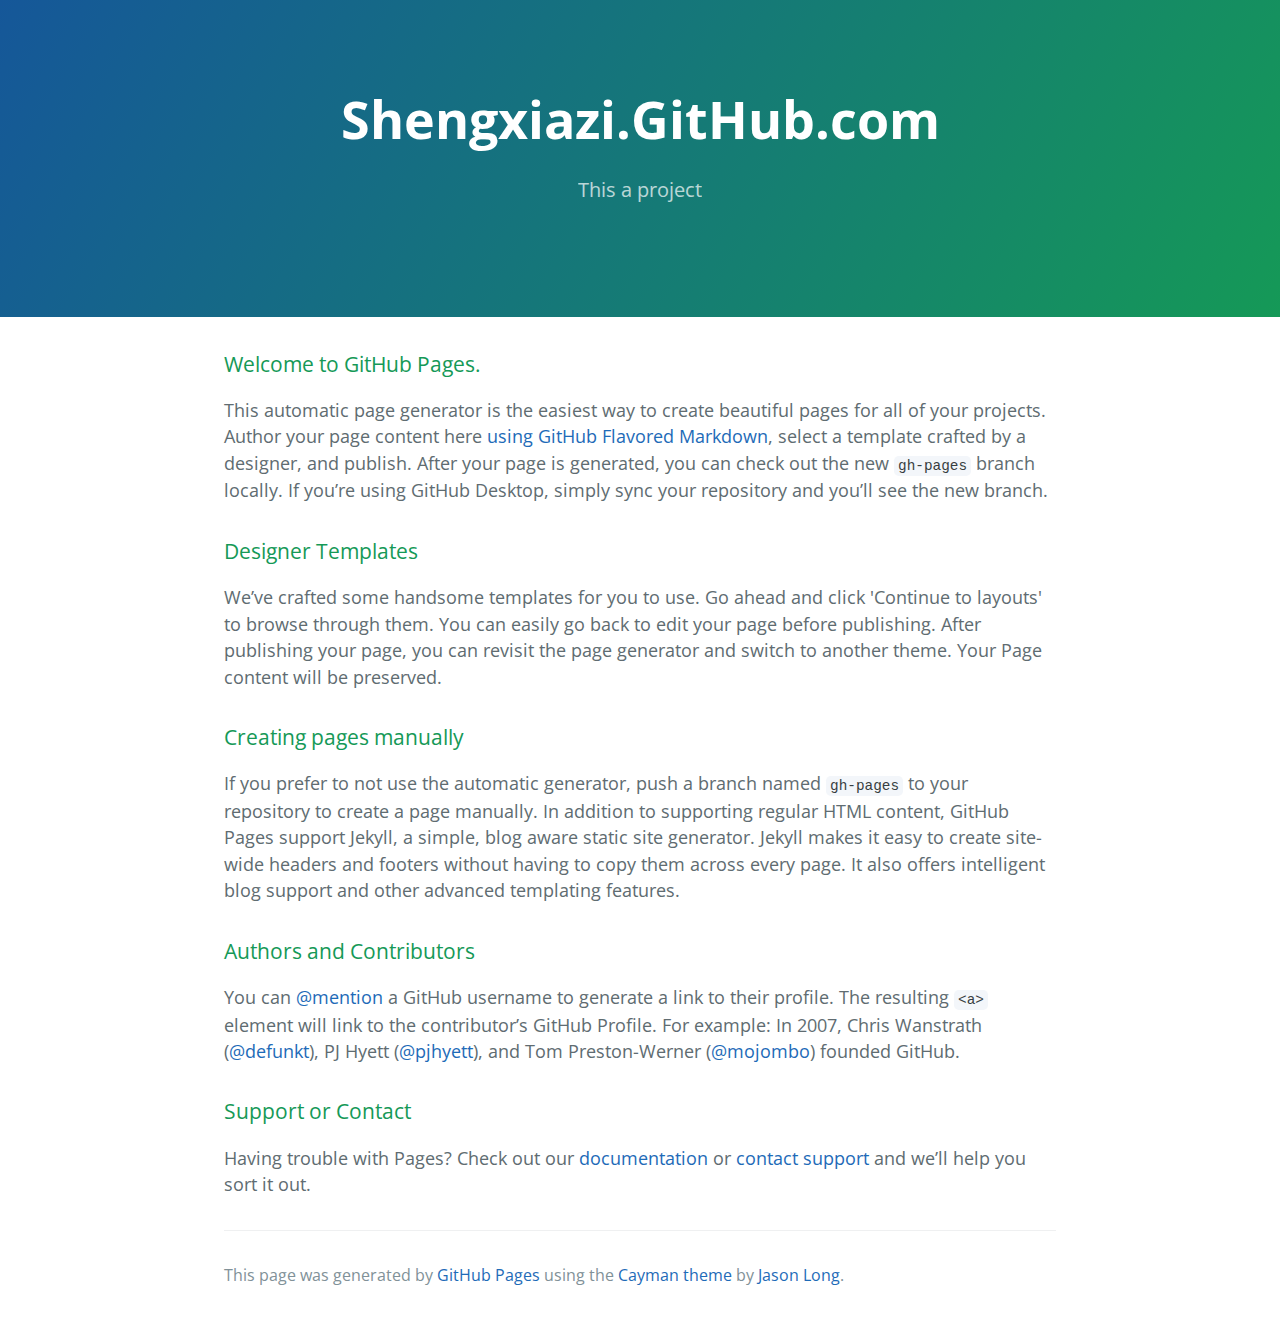
==== index.html @ 89d5bc94 "Replace master branch with page content via GitHub" ====
<!DOCTYPE html>
<html lang="en-us">
  <head>
    <meta charset="UTF-8">
    <title>Shengxiazi.GitHub.com by shengxiazi</title>
    <meta name="viewport" content="width=device-width, initial-scale=1">
    <link rel="stylesheet" type="text/css" href="stylesheets/normalize.css" media="screen">
    <link href='https://fonts.googleapis.com/css?family=Open+Sans:400,700' rel='stylesheet' type='text/css'>
    <link rel="stylesheet" type="text/css" href="stylesheets/stylesheet.css" media="screen">
    <link rel="stylesheet" type="text/css" href="stylesheets/github-light.css" media="screen">
  </head>
  <body>
    <section class="page-header">
      <h1 class="project-name">Shengxiazi.GitHub.com</h1>
      <h2 class="project-tagline">This a project</h2>
    </section>

    <section class="main-content">
      <h3>
<a id="welcome-to-github-pages" class="anchor" href="#welcome-to-github-pages" aria-hidden="true"><span aria-hidden="true" class="octicon octicon-link"></span></a>Welcome to GitHub Pages.</h3>

<p>This automatic page generator is the easiest way to create beautiful pages for all of your projects. Author your page content here <a href="https://guides.github.com/features/mastering-markdown/">using GitHub Flavored Markdown</a>, select a template crafted by a designer, and publish. After your page is generated, you can check out the new <code>gh-pages</code> branch locally. If you’re using GitHub Desktop, simply sync your repository and you’ll see the new branch.</p>

<h3>
<a id="designer-templates" class="anchor" href="#designer-templates" aria-hidden="true"><span aria-hidden="true" class="octicon octicon-link"></span></a>Designer Templates</h3>

<p>We’ve crafted some handsome templates for you to use. Go ahead and click 'Continue to layouts' to browse through them. You can easily go back to edit your page before publishing. After publishing your page, you can revisit the page generator and switch to another theme. Your Page content will be preserved.</p>

<h3>
<a id="creating-pages-manually" class="anchor" href="#creating-pages-manually" aria-hidden="true"><span aria-hidden="true" class="octicon octicon-link"></span></a>Creating pages manually</h3>

<p>If you prefer to not use the automatic generator, push a branch named <code>gh-pages</code> to your repository to create a page manually. In addition to supporting regular HTML content, GitHub Pages support Jekyll, a simple, blog aware static site generator. Jekyll makes it easy to create site-wide headers and footers without having to copy them across every page. It also offers intelligent blog support and other advanced templating features.</p>

<h3>
<a id="authors-and-contributors" class="anchor" href="#authors-and-contributors" aria-hidden="true"><span aria-hidden="true" class="octicon octicon-link"></span></a>Authors and Contributors</h3>

<p>You can <a href="https://help.github.com/articles/basic-writing-and-formatting-syntax/#mentioning-users-and-teams" class="user-mention">@mention</a> a GitHub username to generate a link to their profile. The resulting <code>&lt;a&gt;</code> element will link to the contributor’s GitHub Profile. For example: In 2007, Chris Wanstrath (<a href="https://github.com/defunkt" class="user-mention">@defunkt</a>), PJ Hyett (<a href="https://github.com/pjhyett" class="user-mention">@pjhyett</a>), and Tom Preston-Werner (<a href="https://github.com/mojombo" class="user-mention">@mojombo</a>) founded GitHub.</p>

<h3>
<a id="support-or-contact" class="anchor" href="#support-or-contact" aria-hidden="true"><span aria-hidden="true" class="octicon octicon-link"></span></a>Support or Contact</h3>

<p>Having trouble with Pages? Check out our <a href="https://help.github.com/pages">documentation</a> or <a href="https://github.com/contact">contact support</a> and we’ll help you sort it out.</p>

      <footer class="site-footer">

        <span class="site-footer-credits">This page was generated by <a href="https://pages.github.com">GitHub Pages</a> using the <a href="https://github.com/jasonlong/cayman-theme">Cayman theme</a> by <a href="https://twitter.com/jasonlong">Jason Long</a>.</span>
      </footer>

    </section>

  
  </body>
</html>
---- stylesheets/stylesheet.css ----
* {
  box-sizing: border-box; }

body {
  padding: 0;
  margin: 0;
  font-family: "Open Sans", "Helvetica Neue", Helvetica, Arial, sans-serif;
  font-size: 16px;
  line-height: 1.5;
  color: #606c71; }

a {
  color: #1e6bb8;
  text-decoration: none; }
  a:hover {
    text-decoration: underline; }

.btn {
  display: inline-block;
  margin-bottom: 1rem;
  color: rgba(255, 255, 255, 0.7);
  background-color: rgba(255, 255, 255, 0.08);
  border-color: rgba(255, 255, 255, 0.2);
  border-style: solid;
  border-width: 1px;
  border-radius: 0.3rem;
  transition: color 0.2s, background-color 0.2s, border-color 0.2s; }
  .btn + .btn {
    margin-left: 1rem; }

.btn:hover {
  color: rgba(255, 255, 255, 0.8);
  text-decoration: none;
  background-color: rgba(255, 255, 255, 0.2);
  border-color: rgba(255, 255, 255, 0.3); }

@media screen and (min-width: 64em) {
  .btn {
    padding: 0.75rem 1rem; } }

@media screen and (min-width: 42em) and (max-width: 64em) {
  .btn {
    padding: 0.6rem 0.9rem;
    font-size: 0.9rem; } }

@media screen and (max-width: 42em) {
  .btn {
    display: block;
    width: 100%;
    padding: 0.75rem;
    font-size: 0.9rem; }
    .btn + .btn {
      margin-top: 1rem;
      margin-left: 0; } }

.page-header {
  color: #fff;
  text-align: center;
  background-color: #159957;
  background-image: linear-gradient(120deg, #155799, #159957); }

@media screen and (min-width: 64em) {
  .page-header {
    padding: 5rem 6rem; } }

@media screen and (min-width: 42em) and (max-width: 64em) {
  .page-header {
    padding: 3rem 4rem; } }

@media screen and (max-width: 42em) {
  .page-header {
    padding: 2rem 1rem; } }

.project-name {
  margin-top: 0;
  margin-bottom: 0.1rem; }

@media screen and (min-width: 64em) {
  .project-name {
    font-size: 3.25rem; } }

@media screen and (min-width: 42em) and (max-width: 64em) {
  .project-name {
    font-size: 2.25rem; } }

@media screen and (max-width: 42em) {
  .project-name {
    font-size: 1.75rem; } }

.project-tagline {
  margin-bottom: 2rem;
  font-weight: normal;
  opacity: 0.7; }

@media screen and (min-width: 64em) {
  .project-tagline {
    font-size: 1.25rem; } }

@media screen and (min-width: 42em) and (max-width: 64em) {
  .project-tagline {
    font-size: 1.15rem; } }

@media screen and (max-width: 42em) {
  .project-tagline {
    font-size: 1rem; } }

.main-content :first-child {
  margin-top: 0; }
.main-content img {
  max-width: 100%; }
.main-content h1, .main-content h2, .main-content h3, .main-content h4, .main-content h5, .main-content h6 {
  margin-top: 2rem;
  margin-bottom: 1rem;
  font-weight: normal;
  color: #159957; }
.main-content p {
  margin-bottom: 1em; }
.main-content code {
  padding: 2px 4px;
  font-family: Consolas, "Liberation Mono", Menlo, Courier, monospace;
  font-size: 0.9rem;
  color: #383e41;
  background-color: #f3f6fa;
  border-radius: 0.3rem; }
.main-content pre {
  padding: 0.8rem;
  margin-top: 0;
  margin-bottom: 1rem;
  font: 1rem Consolas, "Liberation Mono", Menlo, Courier, monospace;
  color: #567482;
  word-wrap: normal;
  background-color: #f3f6fa;
  border: solid 1px #dce6f0;
  border-radius: 0.3rem; }
  .main-content pre > code {
    padding: 0;
    margin: 0;
    font-size: 0.9rem;
    color: #567482;
    word-break: normal;
    white-space: pre;
    background: transparent;
    border: 0; }
.main-content .highlight {
  margin-bottom: 1rem; }
  .main-content .highlight pre {
    margin-bottom: 0;
    word-break: normal; }
.main-content .highlight pre, .main-content pre {
  padding: 0.8rem;
  overflow: auto;
  font-size: 0.9rem;
  line-height: 1.45;
  border-radius: 0.3rem; }
.main-content pre code, .main-content pre tt {
  display: inline;
  max-width: initial;
  padding: 0;
  margin: 0;
  overflow: initial;
  line-height: inherit;
  word-wrap: normal;
  background-color: transparent;
  border: 0; }
  .main-content pre code:before, .main-content pre code:after, .main-content pre tt:before, .main-content pre tt:after {
    content: normal; }
.main-content ul, .main-content ol {
  margin-top: 0; }
.main-content blockquote {
  padding: 0 1rem;
  margin-left: 0;
  color: #819198;
  border-left: 0.3rem solid #dce6f0; }
  .main-content blockquote > :first-child {
    margin-top: 0; }
  .main-content blockquote > :last-child {
    margin-bottom: 0; }
.main-content table {
  display: block;
  width: 100%;
  overflow: auto;
  word-break: normal;
  word-break: keep-all; }
  .main-content table th {
    font-weight: bold; }
  .main-content table th, .main-content table td {
    padding: 0.5rem 1rem;
    border: 1px solid #e9ebec; }
.main-content dl {
  padding: 0; }
  .main-content dl dt {
    padding: 0;
    margin-top: 1rem;
    font-size: 1rem;
    font-weight: bold; }
  .main-content dl dd {
    padding: 0;
    margin-bottom: 1rem; }
.main-content hr {
  height: 2px;
  padding: 0;
  margin: 1rem 0;
  background-color: #eff0f1;
  border: 0; }

@media screen and (min-width: 64em) {
  .main-content {
    max-width: 64rem;
    padding: 2rem 6rem;
    margin: 0 auto;
    font-size: 1.1rem; } }

@media screen and (min-width: 42em) and (max-width: 64em) {
  .main-content {
    padding: 2rem 4rem;
    font-size: 1.1rem; } }

@media screen and (max-width: 42em) {
  .main-content {
    padding: 2rem 1rem;
    font-size: 1rem; } }

.site-footer {
  padding-top: 2rem;
  margin-top: 2rem;
  border-top: solid 1px #eff0f1; }

.site-footer-owner {
  display: block;
  font-weight: bold; }

.site-footer-credits {
  color: #819198; }

@media screen and (min-width: 64em) {
  .site-footer {
    font-size: 1rem; } }

@media screen and (min-width: 42em) and (max-width: 64em) {
  .site-footer {
    font-size: 1rem; } }

@media screen and (max-width: 42em) {
  .site-footer {
    font-size: 0.9rem; } }
---- stylesheets/github-light.css ----
/*
The MIT License (MIT)

Copyright (c) 2015 GitHub, Inc.

Permission is hereby granted, free of charge, to any person obtaining a copy
of this software and associated documentation files (the "Software"), to deal
in the Software without restriction, including without limitation the rights
to use, copy, modify, merge, publish, distribute, sublicense, and/or sell
copies of the Software, and to permit persons to whom the Software is
furnished to do so, subject to the following conditions:

The above copyright notice and this permission notice shall be included in all
copies or substantial portions of the Software.

THE SOFTWARE IS PROVIDED "AS IS", WITHOUT WARRANTY OF ANY KIND, EXPRESS OR
IMPLIED, INCLUDING BUT NOT LIMITED TO THE WARRANTIES OF MERCHANTABILITY,
FITNESS FOR A PARTICULAR PURPOSE AND NONINFRINGEMENT. IN NO EVENT SHALL THE
AUTHORS OR COPYRIGHT HOLDERS BE LIABLE FOR ANY CLAIM, DAMAGES OR OTHER
LIABILITY, WHETHER IN AN ACTION OF CONTRACT, TORT OR OTHERWISE, ARISING FROM,
OUT OF OR IN CONNECTION WITH THE SOFTWARE OR THE USE OR OTHER DEALINGS IN THE
SOFTWARE.

*/

.pl-c /* comment */ {
  color: #969896;
}

.pl-c1      /* constant, markup.raw, meta.diff.header, meta.module-reference, meta.property-name, support, support.constant, support.variable, variable.other.constant */,
.pl-s .pl-v /* string variable */ {
  color: #0086b3;
}

.pl-e  /* entity */,
.pl-en /* entity.name */ {
  color: #795da3;
}

.pl-s .pl-s1 /* string source */,
.pl-smi      /* storage.modifier.import, storage.modifier.package, storage.type.java, variable.other, variable.parameter.function */ {
  color: #333;
}

.pl-ent /* entity.name.tag */ {
  color: #63a35c;
}

.pl-k /* keyword, storage, storage.type */ {
  color: #a71d5d;
}

.pl-pds              /* punctuation.definition.string, string.regexp.character-class */,
.pl-s                /* string */,
.pl-s .pl-pse .pl-s1 /* string punctuation.section.embedded source */,
.pl-sr               /* string.regexp */,
.pl-sr .pl-cce       /* string.regexp constant.character.escape */,
.pl-sr .pl-sra       /* string.regexp string.regexp.arbitrary-repitition */,
.pl-sr .pl-sre       /* string.regexp source.ruby.embedded */ {
  color: #183691;
}

.pl-v /* variable */ {
  color: #ed6a43;
}

.pl-id /* invalid.deprecated */ {
  color: #b52a1d;
}

.pl-ii /* invalid.illegal */ {
  background-color: #b52a1d;
  color: #f8f8f8;
}

.pl-sr .pl-cce /* string.regexp constant.character.escape */ {
  color: #63a35c;
  font-weight: bold;
}

.pl-ml /* markup.list */ {
  color: #693a17;
}

.pl-mh        /* markup.heading */,
.pl-mh .pl-en /* markup.heading entity.name */,
.pl-ms        /* meta.separator */ {
  color: #1d3e81;
  font-weight: bold;
}

.pl-mq /* markup.quote */ {
  color: #008080;
}

.pl-mi /* markup.italic */ {
  color: #333;
  font-style: italic;
}

.pl-mb /* markup.bold */ {
  color: #333;
  font-weight: bold;
}

.pl-md /* markup.deleted, meta.diff.header.from-file */ {
  background-color: #ffecec;
  color: #bd2c00;
}

.pl-mi1 /* markup.inserted, meta.diff.header.to-file */ {
  background-color: #eaffea;
  color: #55a532;
}

.pl-mdr /* meta.diff.range */ {
  color: #795da3;
  font-weight: bold;
}

.pl-mo /* meta.output */ {
  color: #1d3e81;
}
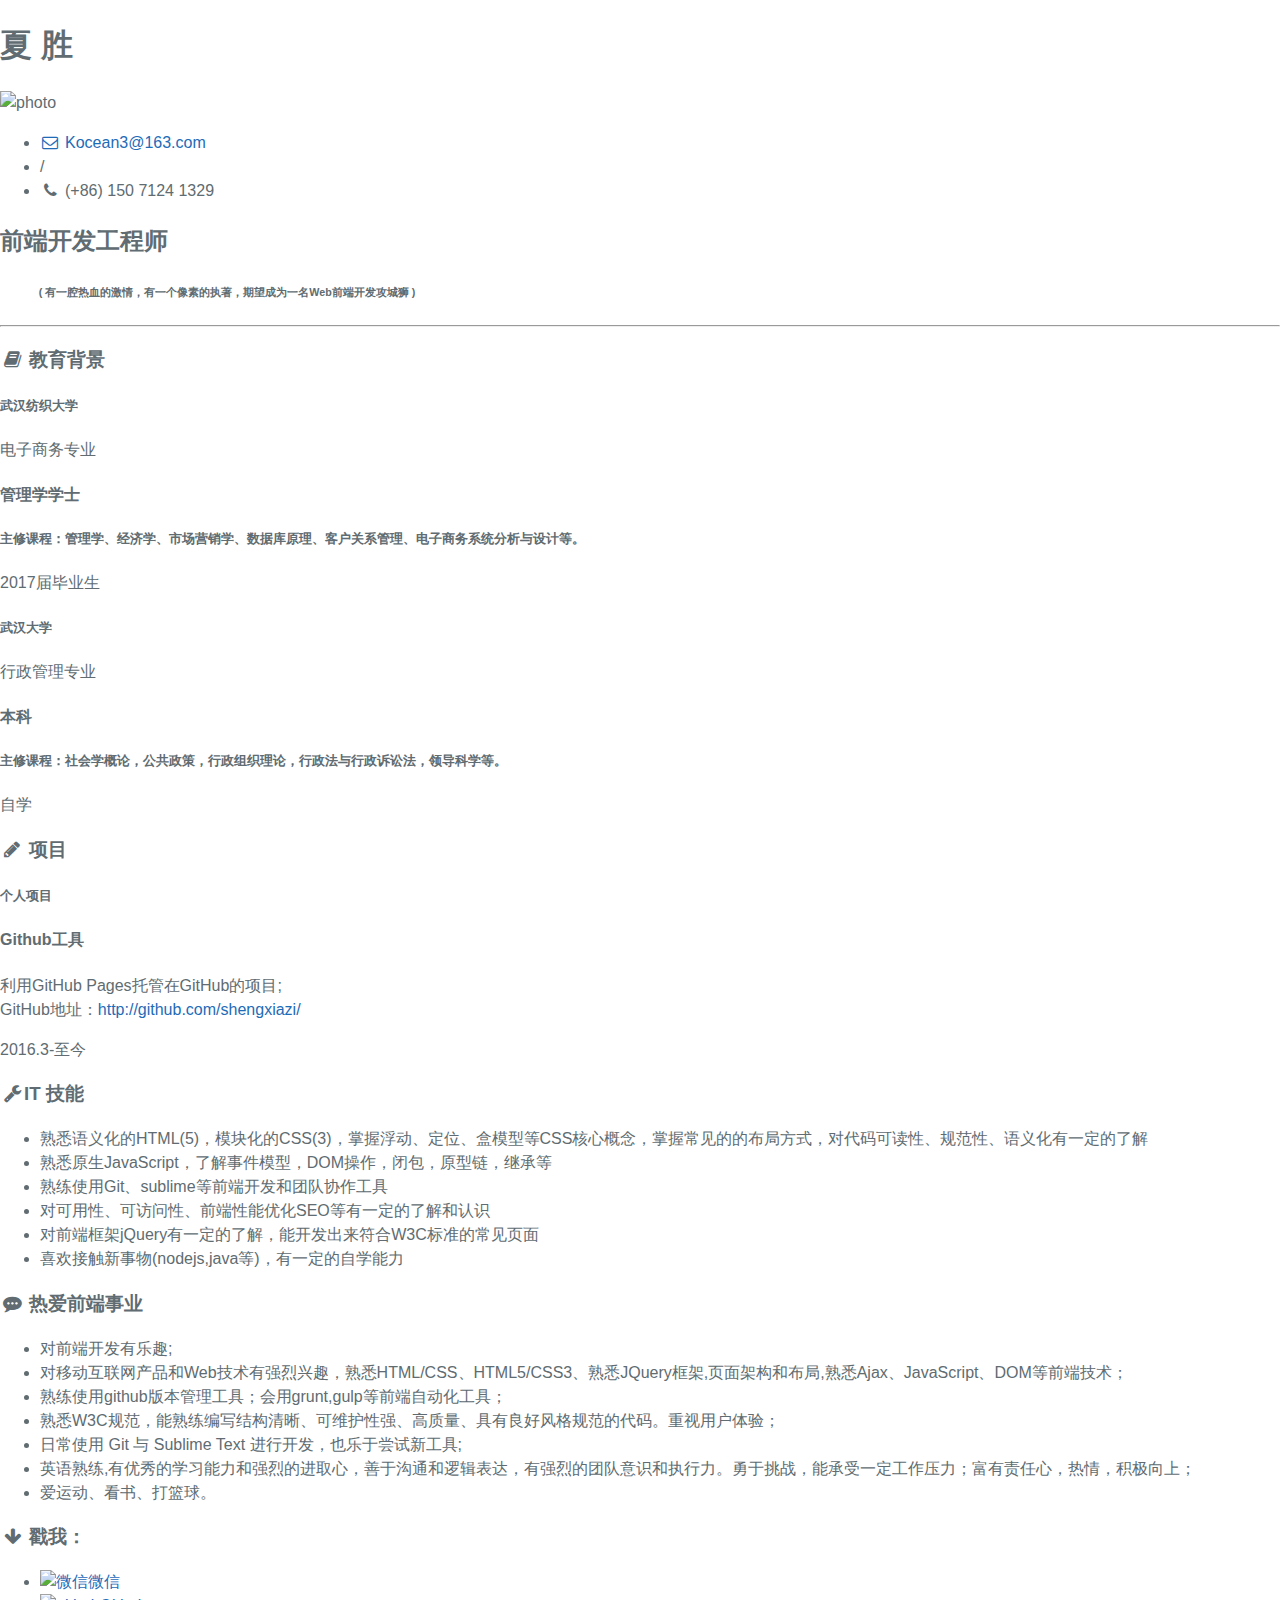
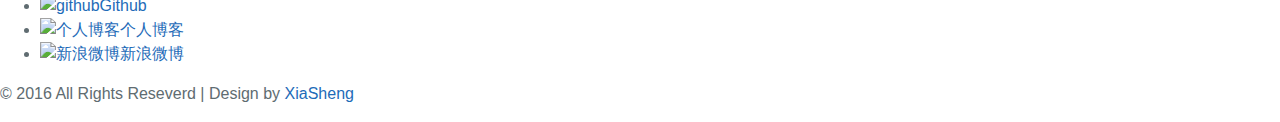
==== commit 4e684edb: "Update index.html" ====
--- a/index.html
+++ b/index.html
@@ -1,53 +1,167 @@
-<!DOCTYPE html>
-<html lang="en-us">
-  <head>
-    <meta charset="UTF-8">
-    <title>Shengxiazi.GitHub.com by shengxiazi</title>
-    <meta name="viewport" content="width=device-width, initial-scale=1">
-    <link rel="stylesheet" type="text/css" href="stylesheets/normalize.css" media="screen">
-    <link href='https://fonts.googleapis.com/css?family=Open+Sans:400,700' rel='stylesheet' type='text/css'>
-    <link rel="stylesheet" type="text/css" href="stylesheets/stylesheet.css" media="screen">
-    <link rel="stylesheet" type="text/css" href="stylesheets/github-light.css" media="screen">
-  </head>
-  <body>
-    <section class="page-header">
-      <h1 class="project-name">Shengxiazi.GitHub.com</h1>
-      <h2 class="project-tagline">This a project</h2>
-    </section>
-
-    <section class="main-content">
-      <h3>
-<a id="welcome-to-github-pages" class="anchor" href="#welcome-to-github-pages" aria-hidden="true"><span aria-hidden="true" class="octicon octicon-link"></span></a>Welcome to GitHub Pages.</h3>
-
-<p>This automatic page generator is the easiest way to create beautiful pages for all of your projects. Author your page content here <a href="https://guides.github.com/features/mastering-markdown/">using GitHub Flavored Markdown</a>, select a template crafted by a designer, and publish. After your page is generated, you can check out the new <code>gh-pages</code> branch locally. If you’re using GitHub Desktop, simply sync your repository and you’ll see the new branch.</p>
-
-<h3>
-<a id="designer-templates" class="anchor" href="#designer-templates" aria-hidden="true"><span aria-hidden="true" class="octicon octicon-link"></span></a>Designer Templates</h3>
-
-<p>We’ve crafted some handsome templates for you to use. Go ahead and click 'Continue to layouts' to browse through them. You can easily go back to edit your page before publishing. After publishing your page, you can revisit the page generator and switch to another theme. Your Page content will be preserved.</p>
-
-<h3>
-<a id="creating-pages-manually" class="anchor" href="#creating-pages-manually" aria-hidden="true"><span aria-hidden="true" class="octicon octicon-link"></span></a>Creating pages manually</h3>
-
-<p>If you prefer to not use the automatic generator, push a branch named <code>gh-pages</code> to your repository to create a page manually. In addition to supporting regular HTML content, GitHub Pages support Jekyll, a simple, blog aware static site generator. Jekyll makes it easy to create site-wide headers and footers without having to copy them across every page. It also offers intelligent blog support and other advanced templating features.</p>
-
-<h3>
-<a id="authors-and-contributors" class="anchor" href="#authors-and-contributors" aria-hidden="true"><span aria-hidden="true" class="octicon octicon-link"></span></a>Authors and Contributors</h3>
-
-<p>You can <a href="https://help.github.com/articles/basic-writing-and-formatting-syntax/#mentioning-users-and-teams" class="user-mention">@mention</a> a GitHub username to generate a link to their profile. The resulting <code>&lt;a&gt;</code> element will link to the contributor’s GitHub Profile. For example: In 2007, Chris Wanstrath (<a href="https://github.com/defunkt" class="user-mention">@defunkt</a>), PJ Hyett (<a href="https://github.com/pjhyett" class="user-mention">@pjhyett</a>), and Tom Preston-Werner (<a href="https://github.com/mojombo" class="user-mention">@mojombo</a>) founded GitHub.</p>
-
-<h3>
-<a id="support-or-contact" class="anchor" href="#support-or-contact" aria-hidden="true"><span aria-hidden="true" class="octicon octicon-link"></span></a>Support or Contact</h3>
-
-<p>Having trouble with Pages? Check out our <a href="https://help.github.com/pages">documentation</a> or <a href="https://github.com/contact">contact support</a> and we’ll help you sort it out.</p>
-
-      <footer class="site-footer">
-
-        <span class="site-footer-credits">This page was generated by <a href="https://pages.github.com">GitHub Pages</a> using the <a href="https://github.com/jasonlong/cayman-theme">Cayman theme</a> by <a href="https://twitter.com/jasonlong">Jason Long</a>.</span>
-      </footer>
-
-    </section>
-
-  
-  </body>
+<!DOCTYPE HTML>
+<html>
+	<head>
+		<meta charset="UTF-8">
+		<title>简历 | 夏胜 | 应聘Web前端开发工程师</title>
+		<meta name="description" content="XiaSheng's Resume" />
+		<!-- Custom Theme files -->
+		<link href="css/bootstrap.css" rel='stylesheet' type='text/css' />
+		<link href="stylesheets/stylesheet.css" rel='stylesheet' type='text/css' />
+		<!--//theme-style-->
+		<meta name="viewport" content="width=device-width, initial-scale=1">
+		<meta http-equiv="Content-Type" content="text/html; charset=utf-8" />
+		<meta name="keywords" content="简历 | 夏胜 | 应聘Web前端开发工程师 LeeCong's resume CV" />
+		<script type="application/x-javascript"> 
+			addEventListener("load", function() {
+			 setTimeout(hideURLbar, 0); }, false); 
+			function hideURLbar(){ 
+				window.scrollTo(0,1);
+		  } 
+		</script>
+		<script>
+		  (function(i,s,o,g,r,a,m){i['GoogleAnalyticsObject']=r;i[r]=i[r]||function(){
+		            (i[r].q=i[r].q||[]).push(arguments)},i[r].l=1*new Date();a=s.createElement(o),
+		          m=s.getElementsByTagName(o)[0];a.async=1;a.src=g;m.parentNode.insertBefore(a,m)
+		  })(window,document,'script','//www.google-analytics.com/analytics.js','ga');
+		  ga('create', 'UA-69812871-1', 'auto');
+		  ga('send', 'pageview');
+		</script>
+		<script>
+			var _hmt = _hmt || [];
+				(function() {
+				  var hm = document.createElement("script");
+				  hm.src = "//hm.baidu.com/hm.js?a5d3988a2f01b1a5cf6baa8ec3e839f5";
+				  var s = document.getElementsByTagName("script")[0]; 
+				  s.parentNode.insertBefore(hm, s);
+				})();
+		</script>
+		<link href='http://fonts.googleapis.com/css?family=Ubuntu:300,400,500,700' rel='stylesheet' type='text/css'>
+		<link href='http://fonts.googleapis.com/css?family=Varela+Round' rel='stylesheet' type='text/css'>
+		<link rel="stylesheet" href="https://maxcdn.bootstrapcdn.com/font-awesome/4.5.0/css/font-awesome.min.css">
+		<!-- start menu -->
+	</head>
+<body>
+<!-- header -->
+<div class="top-header"></div>
+<div class="container">
+	 <div class="header">		 
+		 <h1>夏&nbsp;胜</h1>
+		 <img src="images/photo.jpg" alt="photo"></img>
+	 </div>
+	 <div class="header-right">
+		 <div class="list">
+		 <ul>
+			 <li><a href="Kocean3@163.com"><i class="fa fa-envelope-o fa-fw"></i>&nbsp;Kocean3@163.com</a></li>
+			 <li>/</li>
+			 <li><i class="fa fa-phone fa-fw"></i>&nbsp;(+86) 150 7124 1329</li>
+		 </ul>
+		 </div>
+		 <h2>前端开发工程师</h2>		
+	 </div>
+	 <div class="clearfix"></div>
+</div>
+<h6>&nbsp;&nbsp;&nbsp;&nbsp;&nbsp;&nbsp;&nbsp;&nbsp;&nbsp;&nbsp;&nbsp;&nbsp;&nbsp;(   有一腔热血的激情，有一个像素的执著，期望成为一名Web前端开发攻城狮 )
+</h6>
+<hr />
+<!---->
+<div class="content">
+	<div class="container">	
+	 	<h3><i class="fa fa-book fa-fw"></i>&nbsp;教育背景</h3>
+	  <div class="education">
+		 <div class="details">
+			 <div class="col-md-3 city">
+				 <h5>武汉纺织大学</h5>
+				 <p>电子商务专业</p>
+			 </div>				 
+			 <div class="col-md-7 college">
+				 <h4>管理学学士</h4>
+				 <h5>主修课程：管理学、经济学、市场营销学、数据库原理、客户关系管理、电子商务系统分析与设计等。</h5>
+			 </div>
+			 <div class="col-md-2 date">
+				 <p>2017届毕业生</p>
+			 </div>
+			 <div class="clearfix"></div>
+		 </div>
+ 			 <div class="details">
+			 <div class="col-md-3 city">
+				 <h5>武汉大学</h5>
+				 <p>行政管理专业</p>
+			 </div>				 
+			 <div class="col-md-7 college">
+				 <h4>本科</h4>
+				 <h5>
+					 主修课程：社会学概论，公共政策，行政组织理论，行政法与行政诉讼法，领导科学等。
+				 </h5>		
+			 </div>
+			 <div class="col-md-2 date">
+				 <p>自学</p>
+			 </div>
+			 <div class="clearfix"></div>
+		  </div>
+		 </div>		 	 
+		  <h3><i class="fa fa-pencil fa-fw"></i>&nbsp;项目</h3>
+	       <div class="work">
+			 <div class="details">
+				 <div class="col-md-3 city">
+					 <h5>个人项目</h5>
+				 </div>				 
+				 <div class="col-md-7 posts">
+					 <h4>Github工具</h4>
+					 <p>利用GitHub Pages托管在GitHub的项目;<br />GitHub地址：<a href="http://github.com/shengxiazi/">http://github.com/shengxiazi/</a></p>
+				 </div>	
+				 <div class="col-md-2 date">
+					 <p>2016.3-至今</p>
+				 </div>
+				 <div class="clearfix"></div>
+			 </div>
+		 </div>
+		
+		 <div class="skills">			 
+			 <div class="col-md-12 skill-list">
+				 <h3><i class="fa fa-wrench fa-fw"></i>IT 技能</h3>	
+						  <div>
+							 <ul class="list2">
+								 <li>熟悉语义化的HTML(5)，模块化的CSS(3)，掌握浮动、定位、盒模型等CSS核心概念，掌握常见的的布局方式，对代码可读性、规范性、语义化有一定的了解</li>
+								 <li>熟悉原生JavaScript，了解事件模型，DOM操作，闭包，原型链，继承等</li>
+								 <li>熟练使用Git、sublime等前端开发和团队协作工具</li>
+								 <li>对可用性、可访问性、前端性能优化SEO等有一定的了解和认识</li>
+								 <li>对前端框架jQuery有一定的了解，能开发出来符合W3C标准的常见页面</li>
+								 <li>喜欢接触新事物(nodejs,java等)，有一定的自学能力</li>
+							 </ul>
+						 </div>
+						 <div class="clearfix"></div>
+			 </div>			
+			 <div class="clearfix"></div>
+		 </div>
+		 <div class="bottom_cnt">
+		     <div class="left_grid">
+				 <h3><i class="fa fa-commenting fa-fw"></i>&nbsp;热爱前端事业</h3>
+				 <ul class="list2">
+					 <li>对前端开发有乐趣;</li>
+					 <li>对移动互联网产品和Web技术有强烈兴趣，熟悉HTML/CSS、HTML5/CSS3、熟悉JQuery框架,页面架构和布局,熟悉Ajax、JavaScript、DOM等前端技术；</li>
+					 <li>熟练使用github版本管理工具；会用grunt,gulp等前端自动化工具；</li>
+					 <li>熟悉W3C规范，能熟练编写结构清晰、可维护性强、高质量、具有良好风格规范的代码。重视用户体验；</li>
+					 <li>日常使用 Git 与 Sublime Text 进行开发，也乐于尝试新工具;</li>
+					 <li>英语熟练,有优秀的学习能力和强烈的进取心，善于沟通和逻辑表达，有强烈的团队意识和执行力。勇于挑战，能承受一定工作压力；富有责任心，热情，积极向上；</li>
+					 <li>爱运动、看书、打篮球。</li>
+				 </ul>
+			 </div>
+			 <div class="right_grid">
+				 <h3><i class="fa fa-arrow-down fa-fw"></i>&nbsp;戳我：</h3>
+				 <ul class="media_sec">
+				 	 <li><a href="http://i13.tietuku.com/98a4c351aff947f9.jpg"><img src="images/weinxin.png" alt="微信"/>微信</a></li>
+					 <li><a href="https://github.com/shengxiazi"><img src="images/github.png" alt="github"/>Github</a></li>
+					 <li><a href="http://www.cnblogs.com/shengxiazi/"><img src="images/blog.png" alt="个人博客"/>个人博客</a></li>	
+					 <li><a href="http://weibo.com/1870161480/profile?topnav=1&wvr=6"><img src="images/weibo.png" alt="新浪微博"/>新浪微博</a></li>	
+				 </ul>
+			 </div>
+			 <div class="clearfix"></div>
+		 </div>
+		 <div class="copyright">
+			 <p>© 2016 All Rights Reseverd | Design by <a href="http://shengxiazi.github.io/staticyixun-ghpages/resume/index.html" target="_blank">XiaSheng</a></p>
+		 </div>
+	</div>
+</div>
+<!---->
+</body>
 </html>
